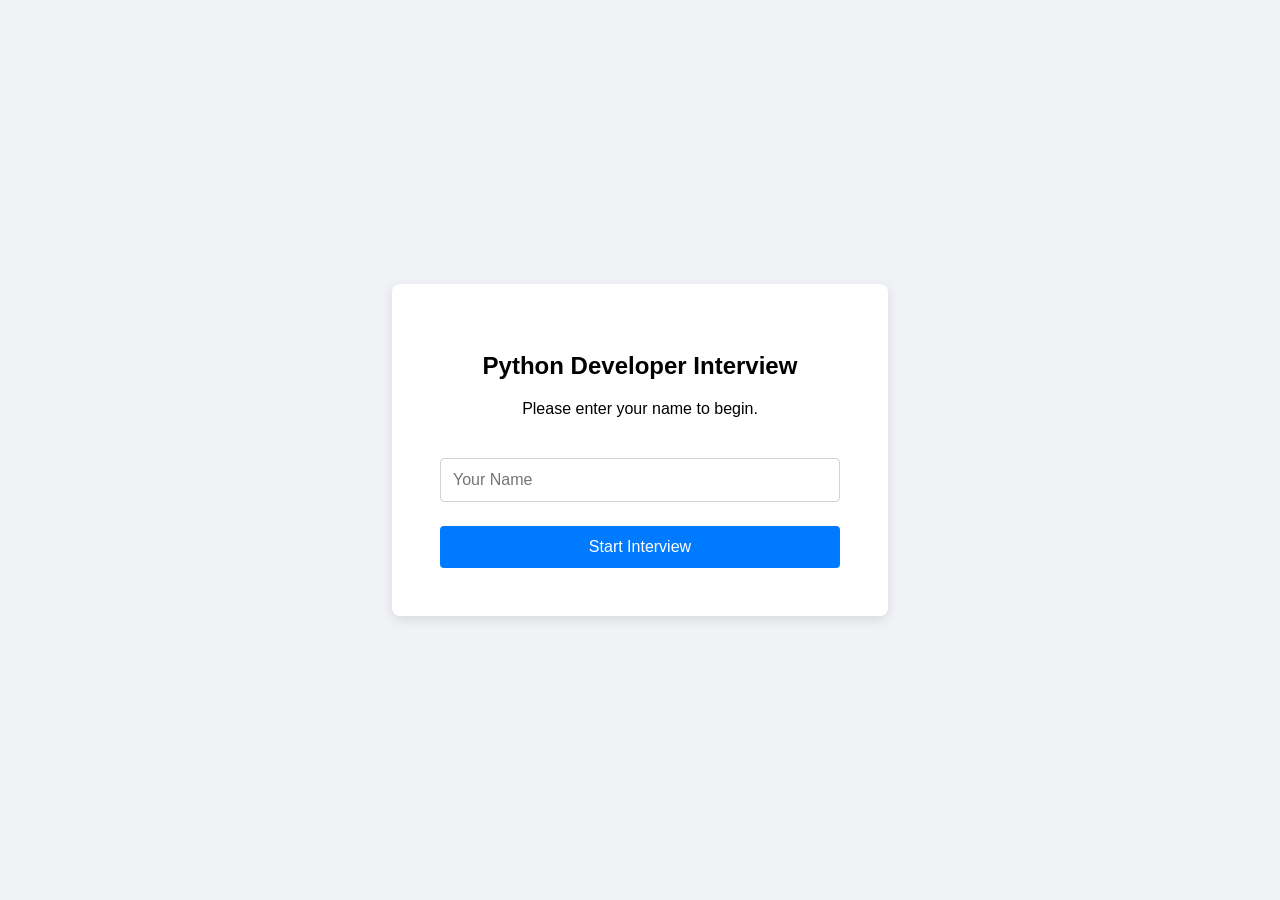
==== Interview_evaluation/templates/index.html @ 9fe8bc27 "add interview evaluation app" ====
<!DOCTYPE html>
<html lang="en">
<head>
    <meta charset="UTF-8">
    <meta name="viewport" content="width=device-width, initial-scale=1.0">
    <title>Start Interview</title>
    <style>
        body {
            font-family: -apple-system, BlinkMacSystemFont, "Segoe UI", Roboto, "Helvetica Neue", Arial, sans-serif;
            display: flex;
            justify-content: center;
            align-items: center;
            min-height: 100vh;
            background-color: #f0f2f5;
            margin: 0;
        }
        .container {
            background-color: white;
            padding: 3rem;
            border-radius: 8px;
            box-shadow: 0 4px 12px rgba(0,0,0,0.1);
            text-align: center;
            width: 90%;
            max-width: 400px;
        }
        input[type="text"] {
            width: 100%;
            padding: 0.75rem;
            border: 1px solid #ced4da;
            border-radius: 4px;
            margin-top: 1.5rem;
            margin-bottom: 1.5rem;
            box-sizing: border-box;
            font-size: 1rem;
        }
        button {
            background-color: #007bff;
            color: white;
            border: none;
            padding: 0.75rem 1.5rem;
            border-radius: 4px;
            cursor: pointer;
            font-size: 1rem;
            width: 100%;
        }
        button:hover {
            background-color: #0056b3;
        }
    </style>
</head>
<body>
    <div class="container">
        <h2>Python Developer Interview</h2>
        <p>Please enter your name to begin.</p>
        <form method="post" action="{{ url_for('start_interview') }}">
            <input type="text" name="candidate_name" placeholder="Your Name" required>
            <button type="submit">Start Interview</button>
        </form>
    </div>
</body>
</html>
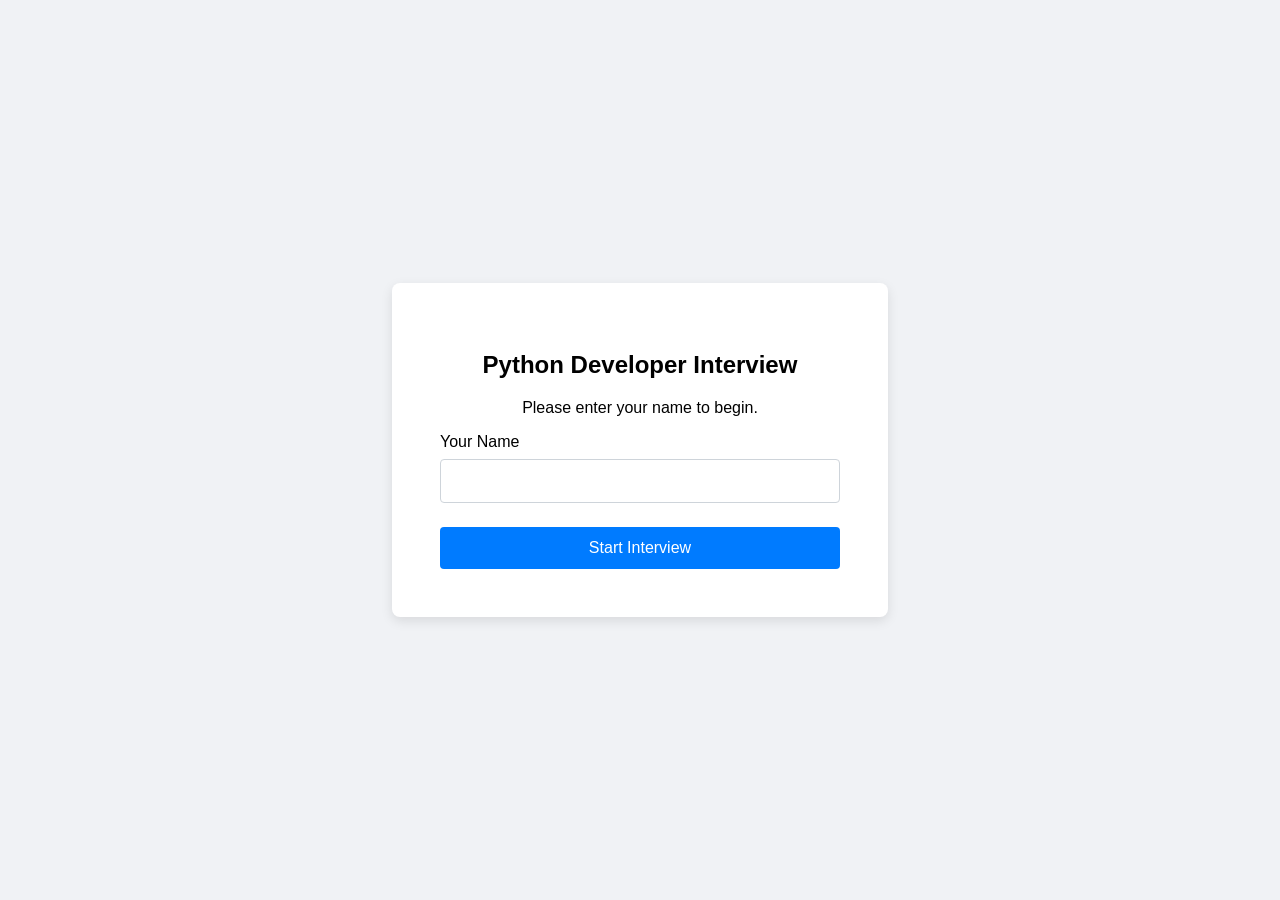
==== commit e52b5a1c: "add interview evaluation app" ====
--- a/Interview_evaluation/templates/index.html
+++ b/Interview_evaluation/templates/index.html
@@ -23,12 +23,18 @@
             width: 90%;
             max-width: 400px;
         }
+        label {
+            display: block;
+            margin-bottom: 0.5rem;
+            font-weight: 500;
+            text-align: left;
+        }
         input[type="text"] {
             width: 100%;
             padding: 0.75rem;
             border: 1px solid #ced4da;
             border-radius: 4px;
-            margin-top: 1.5rem;
+            margin-top: 0;
             margin-bottom: 1.5rem;
             box-sizing: border-box;
             font-size: 1rem;
@@ -52,8 +58,9 @@
     <div class="container">
         <h2>Python Developer Interview</h2>
         <p>Please enter your name to begin.</p>
-        <form method="post" action="{{ url_for('start_interview') }}">
-            <input type="text" name="candidate_name" placeholder="Your Name" required>
+        <form method="post" action="{{ url_for('Evaluation.start_interview') }}">
+            <label for="candidate_name">Your Name</label>
+            <input type="text" id="candidate_name" name="candidate_name" required>
             <button type="submit">Start Interview</button>
         </form>
     </div>
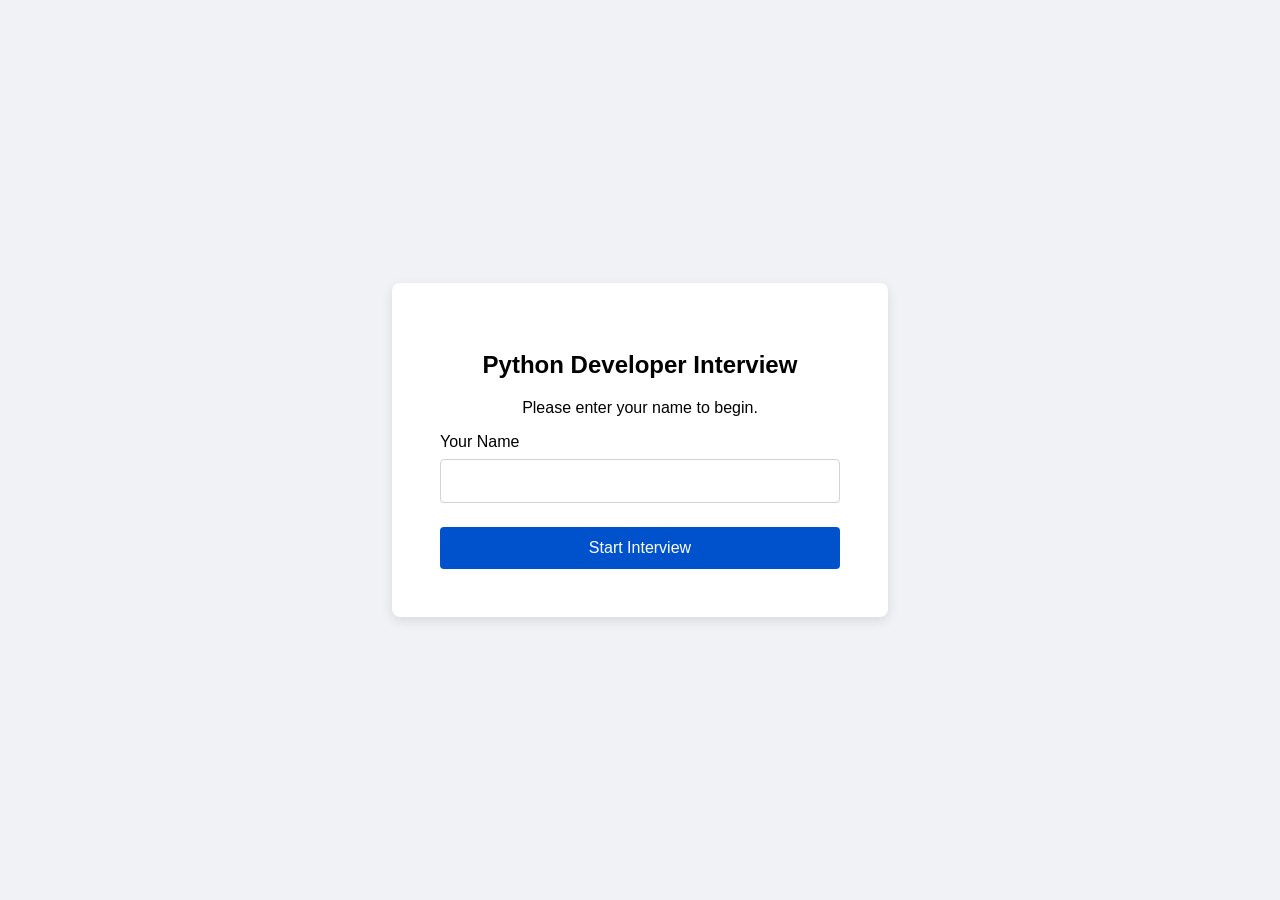
==== commit 87004225: "add interview evaluation app" ====
--- a/Interview_evaluation/templates/index.html
+++ b/Interview_evaluation/templates/index.html
@@ -40,7 +40,7 @@
             font-size: 1rem;
         }
         button {
-            background-color: #007bff;
+            background-color: #0052cc;
             color: white;
             border: none;
             padding: 0.75rem 1.5rem;
